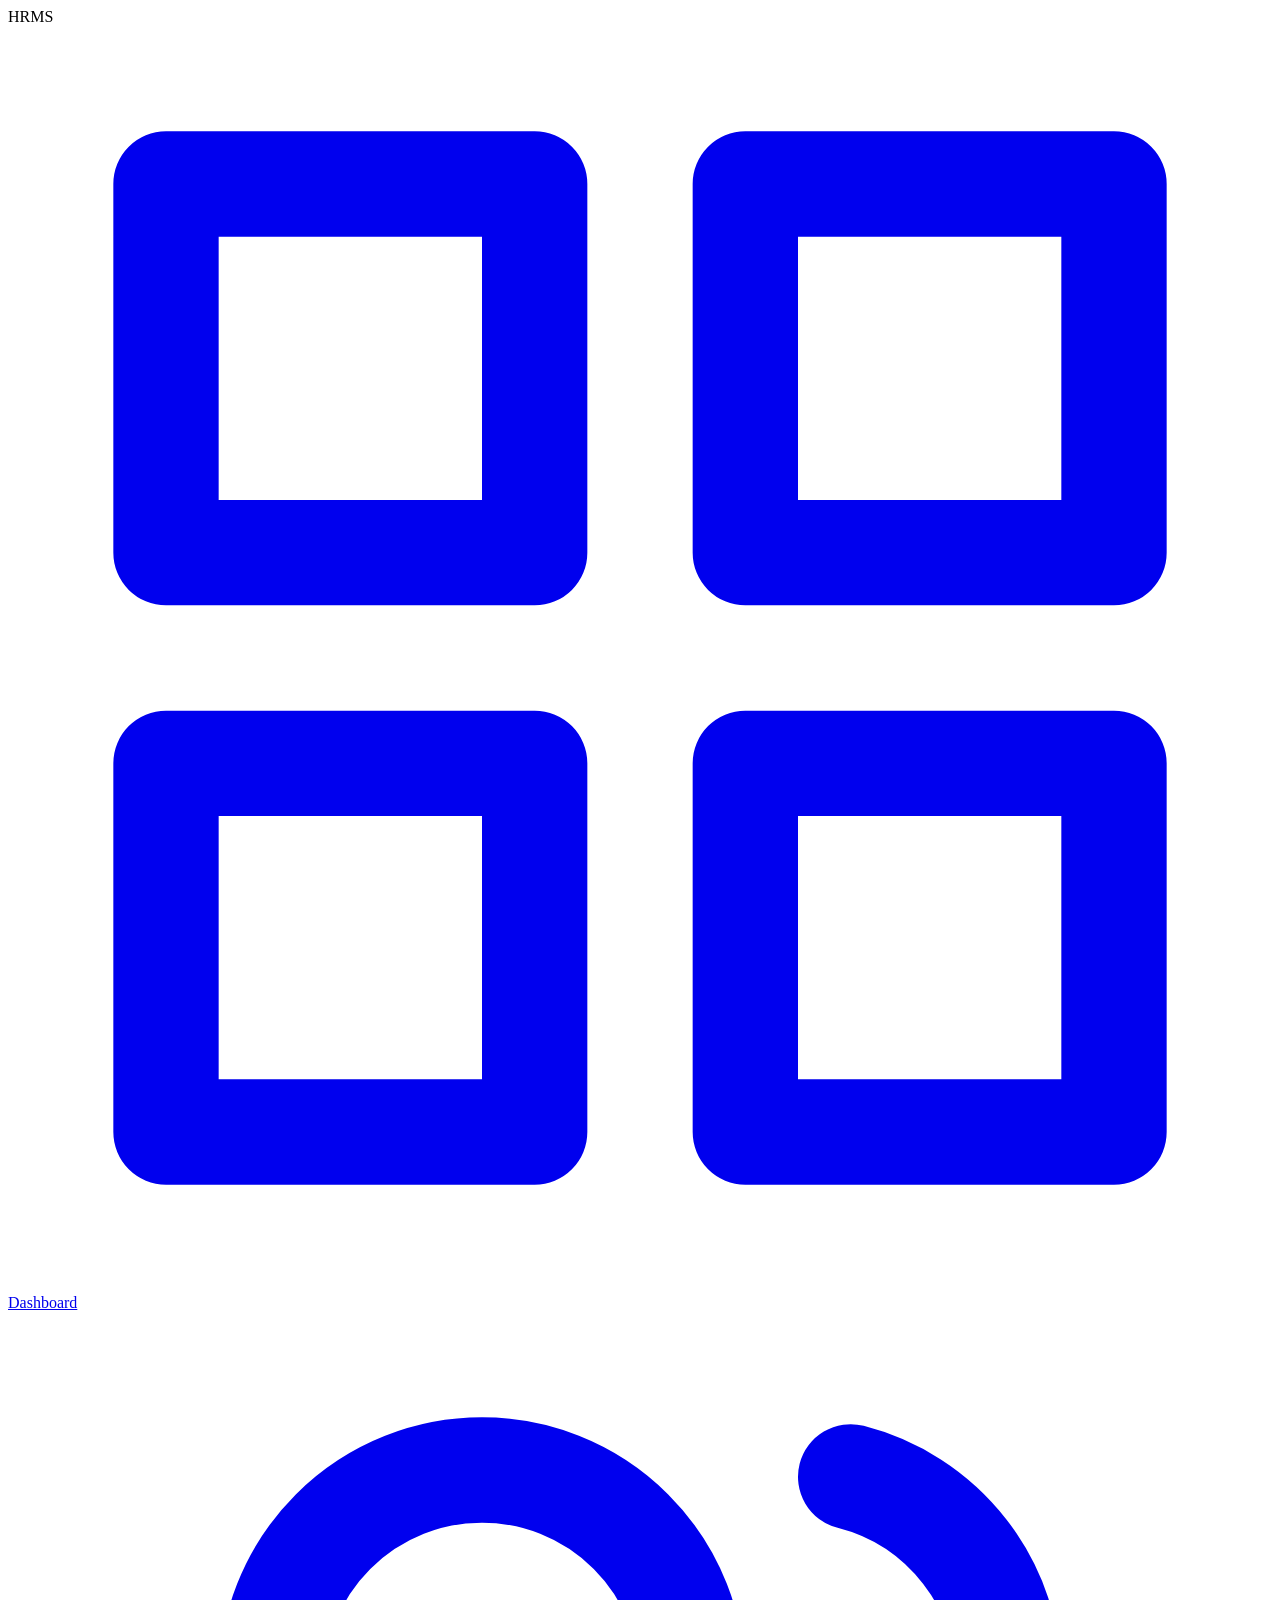
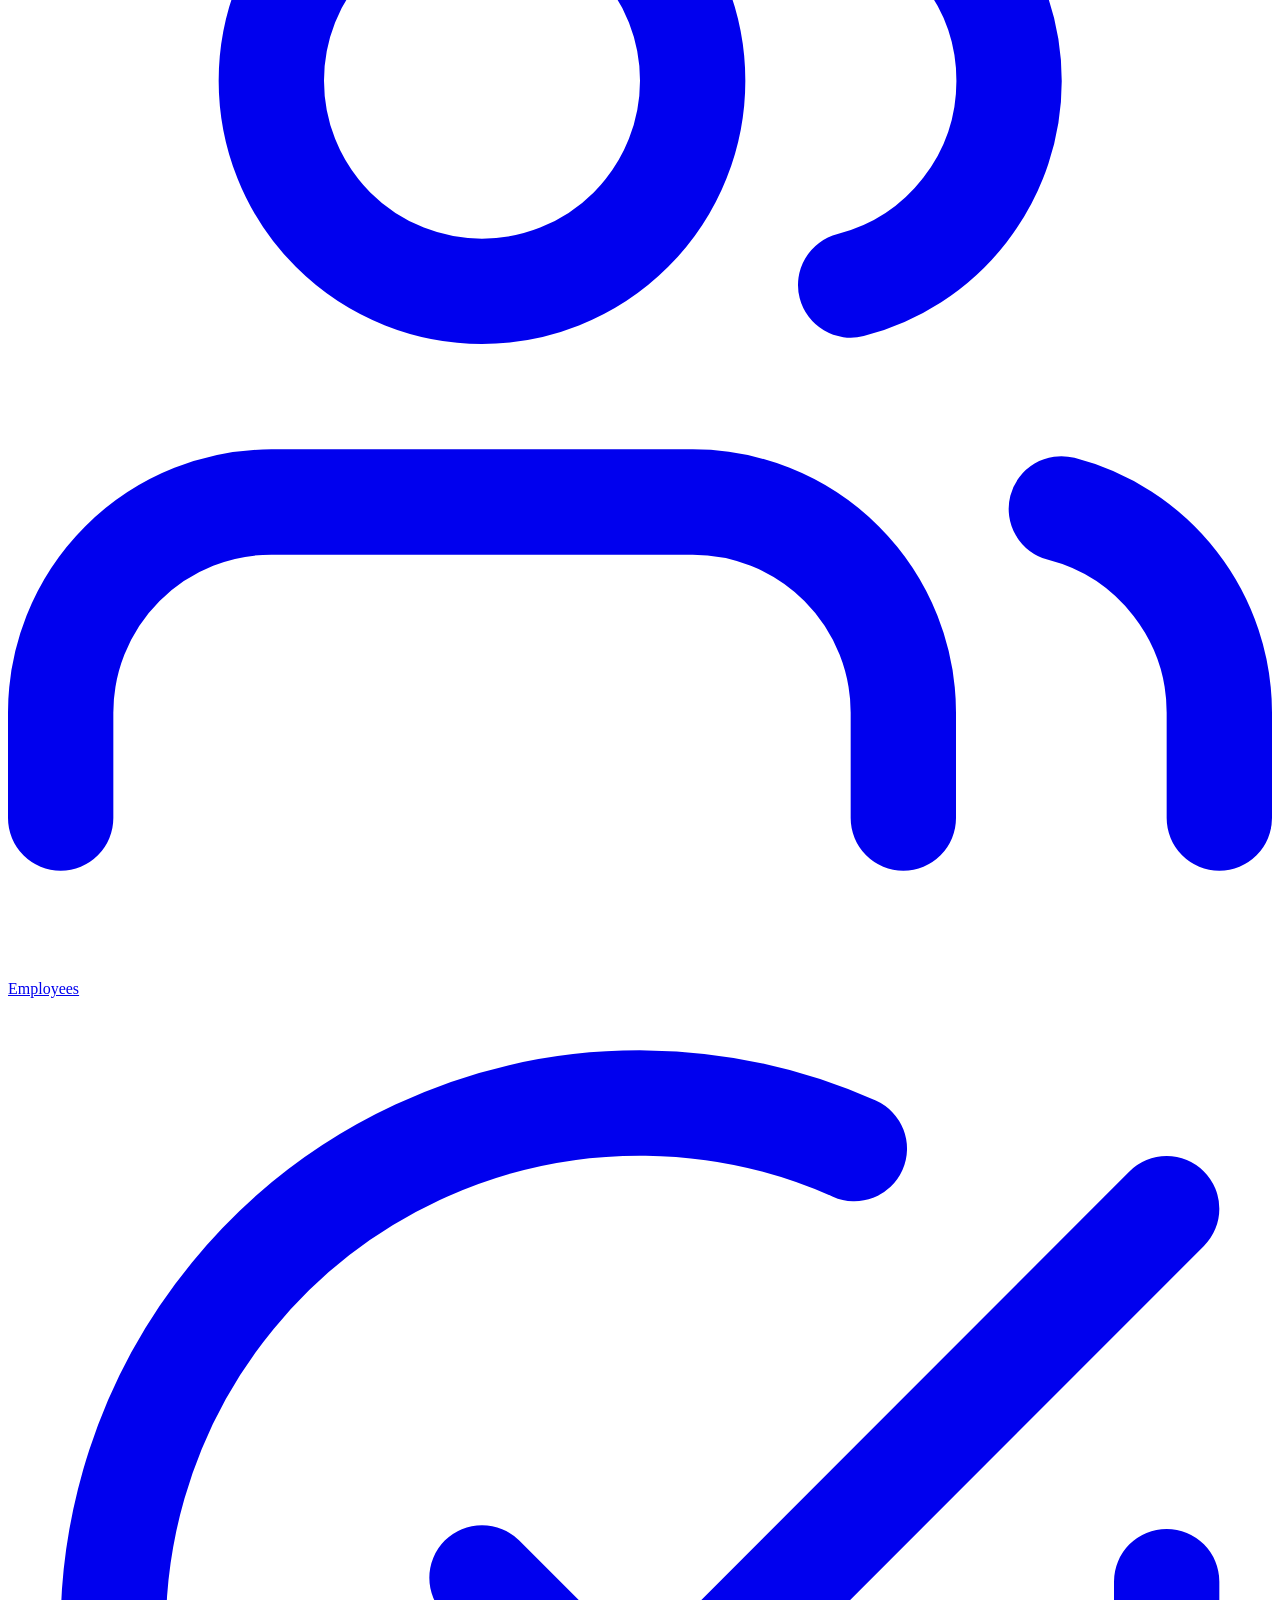
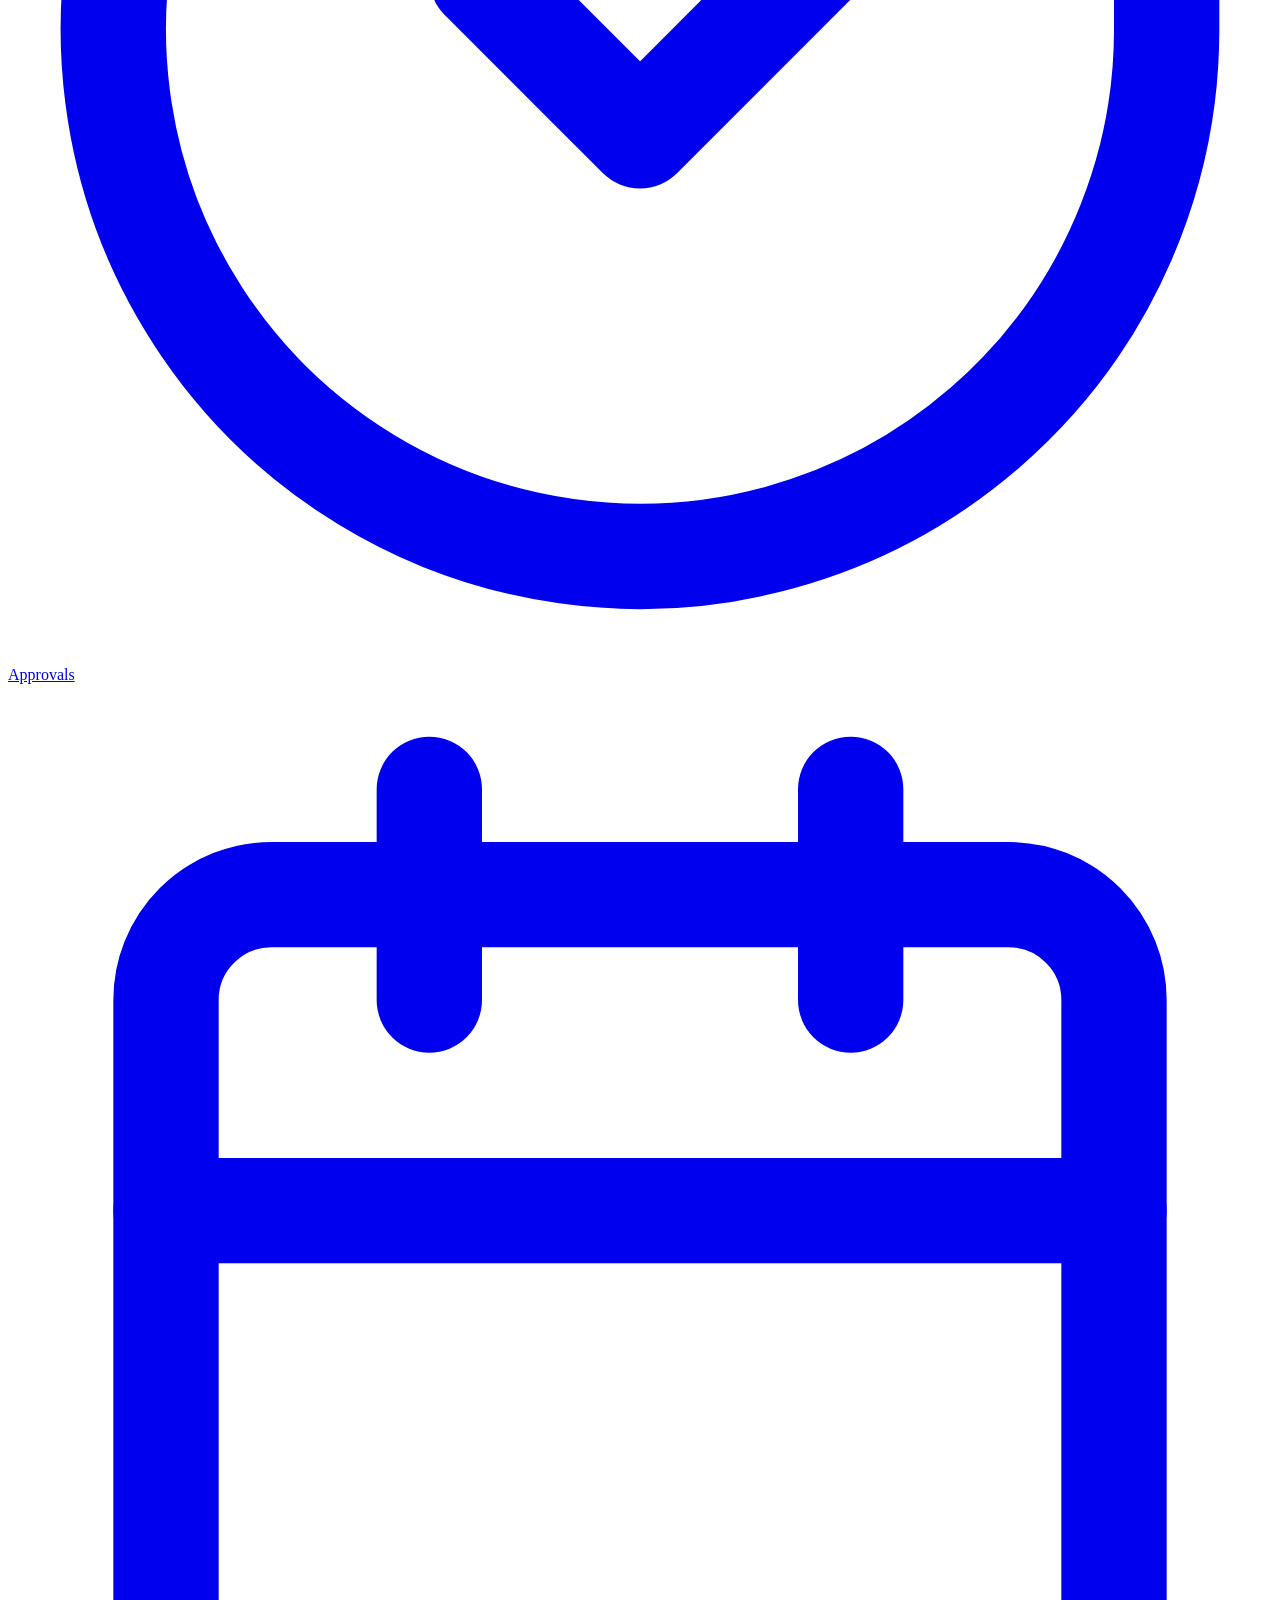
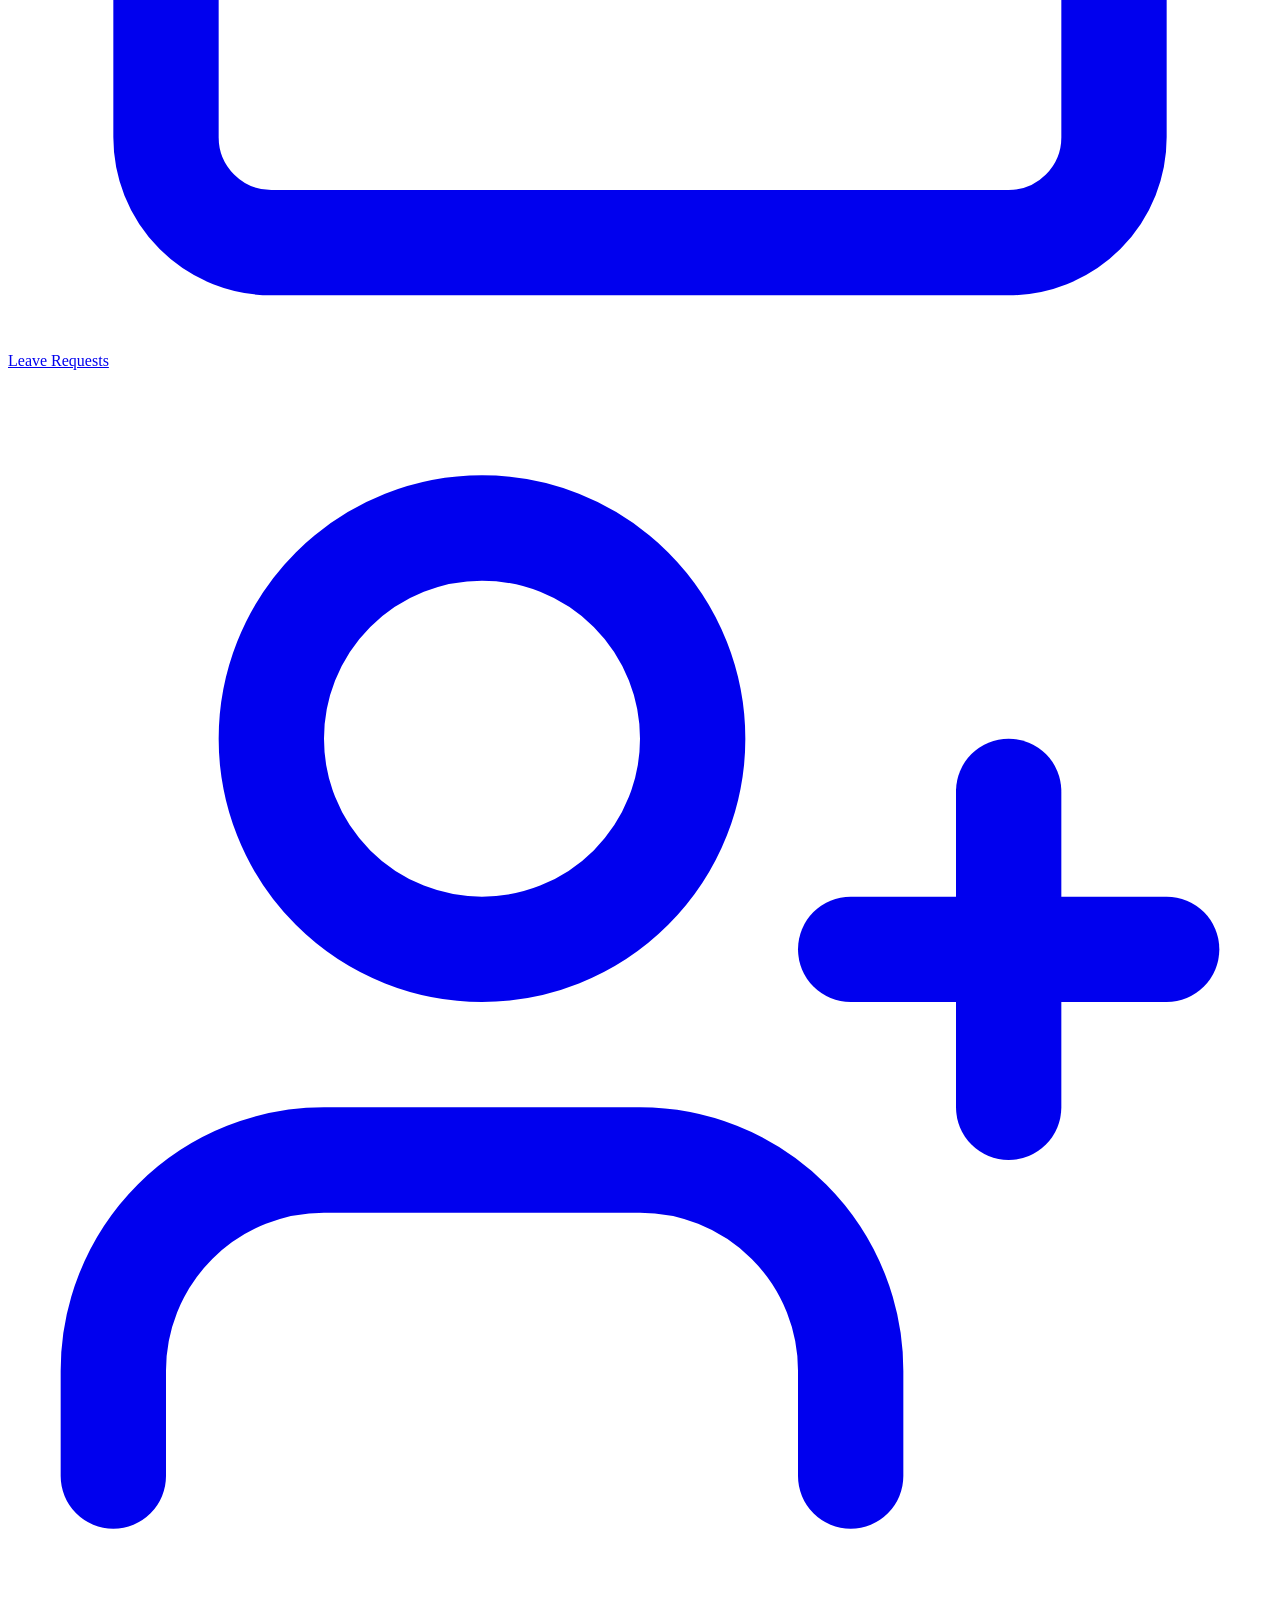
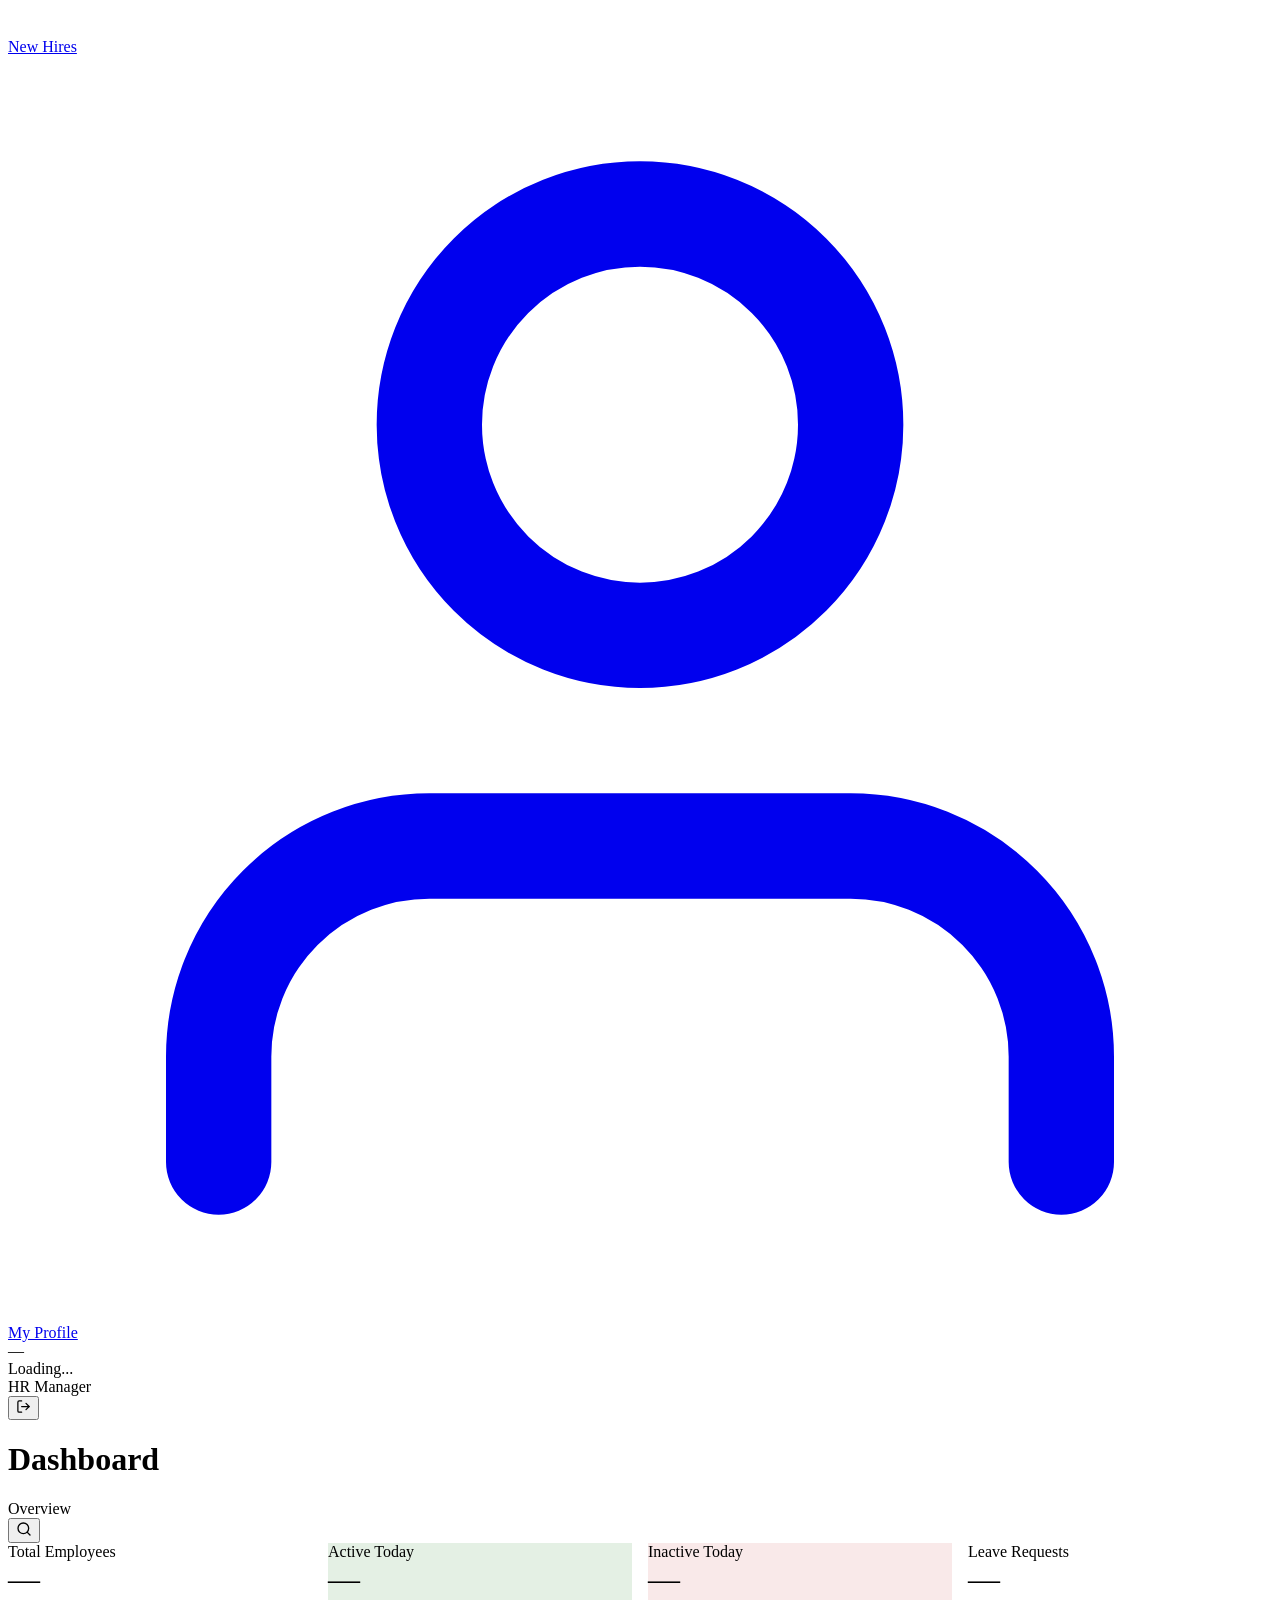
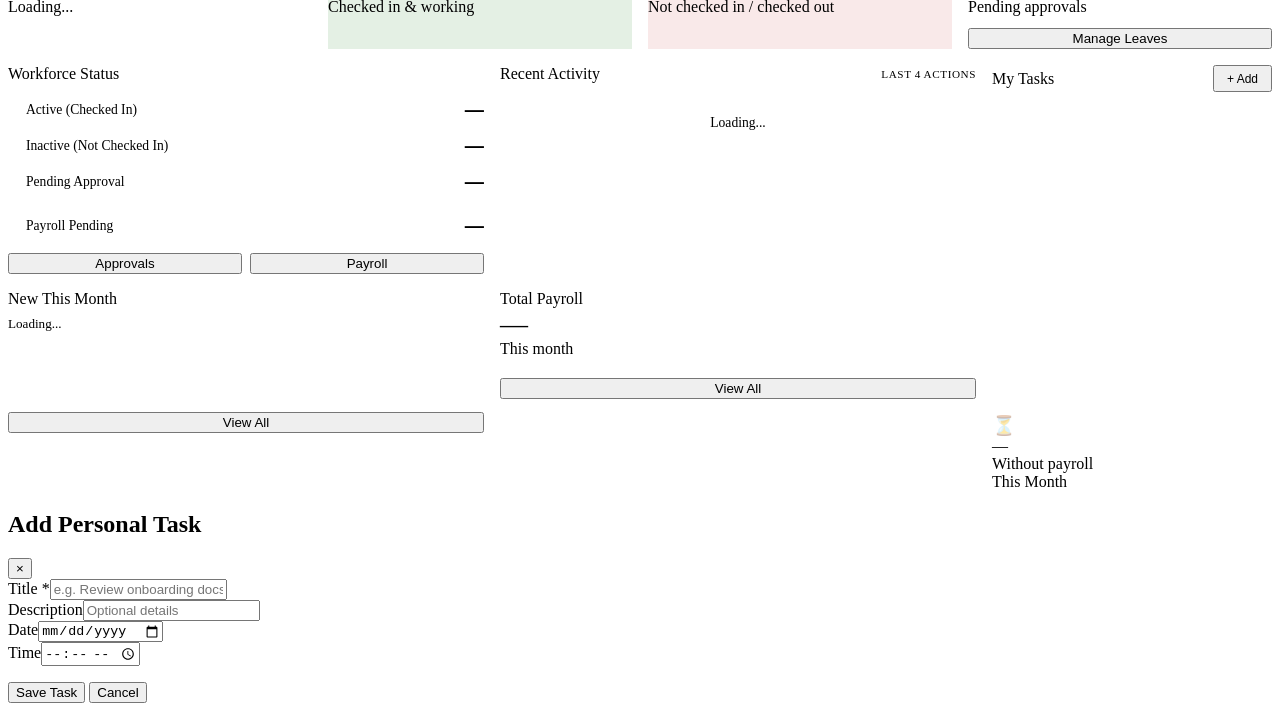
==== src/main/resources/static/hr-dashboard.html @ da0bb8f7 "Initial commit" ====
<!DOCTYPE html>
<html lang="en">
<head>
    <meta charset="UTF-8">
    <meta name="viewport" content="width=device-width, initial-scale=1.0">
    <title>HR Dashboard — HRMS</title>
    <link rel="stylesheet" href="/css/style.css">
</head>
<body class="app-page">

    <aside class="sidebar" id="sidebar">
        <div class="sidebar-brand">HR<span>MS</span></div>
        <nav class="sidebar-nav">
            <a href="/hr-dashboard.html" class="sidebar-nav-item active">
                <svg viewBox="0 0 24 24" fill="none" stroke="currentColor" stroke-width="2" stroke-linecap="round" stroke-linejoin="round"><rect x="3" y="3" width="7" height="7"/><rect x="14" y="3" width="7" height="7"/><rect x="14" y="14" width="7" height="7"/><rect x="3" y="14" width="7" height="7"/></svg>
                Dashboard
            </a>
            <a href="/employees.html" class="sidebar-nav-item">
                <svg viewBox="0 0 24 24" fill="none" stroke="currentColor" stroke-width="2" stroke-linecap="round" stroke-linejoin="round"><path d="M17 21v-2a4 4 0 0 0-4-4H5a4 4 0 0 0-4 4v2"/><circle cx="9" cy="7" r="4"/><path d="M23 21v-2a4 4 0 0 0-3-3.87"/><path d="M16 3.13a4 4 0 0 1 0 7.75"/></svg>
                Employees
            </a>
            <a href="/dashboard.html" class="sidebar-nav-item">
                <svg viewBox="0 0 24 24" fill="none" stroke="currentColor" stroke-width="2" stroke-linecap="round" stroke-linejoin="round"><path d="M22 11.08V12a10 10 0 1 1-5.93-9.14"/><polyline points="22 4 12 14.01 9 11.01"/></svg>
                Approvals
            </a>
            <a href="/manage-leaves.html" class="sidebar-nav-item">
                <svg viewBox="0 0 24 24" fill="none" stroke="currentColor" stroke-width="2" stroke-linecap="round" stroke-linejoin="round"><rect x="3" y="4" width="18" height="18" rx="2" ry="2"/><line x1="16" y1="2" x2="16" y2="6"/><line x1="8" y1="2" x2="8" y2="6"/><line x1="3" y1="10" x2="21" y2="10"/></svg>
                Leave Requests
            </a>
            <a href="/new-employees.html" class="sidebar-nav-item">
                <svg viewBox="0 0 24 24" fill="none" stroke="currentColor" stroke-width="2" stroke-linecap="round" stroke-linejoin="round"><path d="M16 21v-2a4 4 0 0 0-4-4H6a4 4 0 0 0-4 4v2"/><circle cx="9" cy="7" r="4"/><line x1="19" y1="8" x2="19" y2="14"/><line x1="22" y1="11" x2="16" y2="11"/></svg>
                New Hires
            </a>
            <a href="/profile.html" class="sidebar-nav-item">
                <svg viewBox="0 0 24 24" fill="none" stroke="currentColor" stroke-width="2" stroke-linecap="round" stroke-linejoin="round"><path d="M20 21v-2a4 4 0 0 0-4-4H8a4 4 0 0 0-4 4v2"/><circle cx="12" cy="7" r="4"/></svg>
                My Profile
            </a>
        </nav>
        <div class="sidebar-user">
            <div class="sidebar-user-avatar" id="sidebarAvatar">—</div>
            <div class="sidebar-user-info">
                <div class="sidebar-user-name" id="sidebarUsername">Loading...</div>
                <div class="sidebar-user-role">HR Manager</div>
            </div>
            <button class="sidebar-logout-btn" onclick="logout()" title="Logout">
                <svg width="15" height="15" viewBox="0 0 24 24" fill="none" stroke="currentColor" stroke-width="2" stroke-linecap="round" stroke-linejoin="round"><path d="M9 21H5a2 2 0 0 1-2-2V5a2 2 0 0 1 2-2h4"/><polyline points="16 17 21 12 16 7"/><line x1="21" y1="12" x2="9" y2="12"/></svg>
            </button>
        </div>
    </aside>

    <main class="main-content">

        <div class="page-header">
            <div class="page-header-left">
                <h1>Dashboard</h1>
                <span class="page-breadcrumb">Overview</span>
            </div>
            <div class="page-header-actions">
                <button class="icon-btn" title="Search" onclick="document.getElementById('searchOverlay').style.display='flex'">
                    <svg width="16" height="16" viewBox="0 0 24 24" fill="none" stroke="currentColor" stroke-width="2" stroke-linecap="round" stroke-linejoin="round"><circle cx="11" cy="11" r="8"/><line x1="21" y1="21" x2="16.65" y2="16.65"/></svg>
                </button>
            </div>
        </div>

        <!-- ROW 1: 4 stat cards -->
        <div style="display:grid; grid-template-columns:repeat(4,1fr); gap:1rem; margin-bottom:1rem;">
            <div class="card">
                <div class="card-title">Total Employees</div>
                <div class="stat-number" id="totalEmployees" style="font-size:2rem;">—</div>
                <div class="stat-label" id="empTrend">Loading...</div>
            </div>
            <div class="card" style="background:#E4F0E4; border-color:rgba(124,184,122,0.3);">
                <div class="card-title">Active Today</div>
                <div class="stat-number" id="presentToday" style="font-size:2rem; color:var(--accent-green);">—</div>
                <div class="stat-label">Checked in &amp; working</div>
            </div>
            <div class="card" style="background:#F9E9E9; border-color:rgba(224,112,112,0.3);">
                <div class="card-title">Inactive Today</div>
                <div class="stat-number" id="absentToday" style="font-size:2rem; color:var(--danger);">—</div>
                <div class="stat-label">Not checked in / checked out</div>
            </div>
            <div class="card card-yellow">
                <div class="card-title">Leave Requests</div>
                <div class="stat-number" id="pendingLeaveCount" style="font-size:2rem;">—</div>
                <div class="stat-label">Pending approvals</div>
                <div style="margin-top:0.75rem;">
                    <button class="btn-outline btn-sm" onclick="window.location.href='/manage-leaves.html'" style="width:100%;">Manage Leaves</button>
                </div>
            </div>
        </div>

        <!-- ROW 2: Workforce status + Recent Activity + Tasks sidebar -->
        <div style="display:grid; grid-template-columns:1fr 1fr 280px; gap:1rem; margin-bottom:1rem;">

            <!-- Workforce Status -->
            <div class="card">
                <div class="card-title" style="margin-bottom:1rem;">Workforce Status</div>
                <div style="display:flex; flex-direction:column; gap:0.875rem;">
                    <div style="display:flex; align-items:center; justify-content:space-between;">
                        <div style="display:flex; align-items:center; gap:0.5rem;">
                            <div style="width:10px; height:10px; border-radius:50%; background:var(--accent-green);"></div>
                            <span style="font-size:0.85rem; color:var(--text-secondary);">Active (Checked In)</span>
                        </div>
                        <span style="font-family:'Syne',sans-serif; font-weight:700; font-size:1.2rem;" id="activeEmployees">—</span>
                    </div>
                    <div style="display:flex; align-items:center; justify-content:space-between;">
                        <div style="display:flex; align-items:center; gap:0.5rem;">
                            <div style="width:10px; height:10px; border-radius:50%; background:var(--accent-pink);"></div>
                            <span style="font-size:0.85rem; color:var(--text-secondary);">Inactive (Not Checked In)</span>
                        </div>
                        <span style="font-family:'Syne',sans-serif; font-weight:700; font-size:1.2rem;" id="inactiveEmployees">—</span>
                    </div>
                    <div style="display:flex; align-items:center; justify-content:space-between;">
                        <div style="display:flex; align-items:center; gap:0.5rem;">
                            <div style="width:10px; height:10px; border-radius:50%; background:var(--accent-yellow);"></div>
                            <span style="font-size:0.85rem; color:var(--text-secondary);">Pending Approval</span>
                        </div>
                        <span style="font-family:'Syne',sans-serif; font-weight:700; font-size:1.2rem;" id="pendingApprovals">—</span>
                    </div>
                    <div style="display:flex; align-items:center; justify-content:space-between; padding-top:0.5rem; border-top:1px solid var(--border);">
                        <div style="display:flex; align-items:center; gap:0.5rem;">
                            <div style="width:10px; height:10px; border-radius:50%; background:var(--accent-teal);"></div>
                            <span style="font-size:0.85rem; color:var(--text-secondary);">Payroll Pending</span>
                        </div>
                        <span style="font-family:'Syne',sans-serif; font-weight:700; font-size:1.2rem;" id="payrollPending">—</span>
                    </div>
                </div>
                <div style="margin-top:1rem; display:flex; gap:0.5rem;">
                    <button class="btn-outline btn-sm" onclick="window.location.href='/dashboard.html'" style="flex:1;">Approvals</button>
                    <button class="btn-outline btn-sm" onclick="window.location.href='/employees.html'" style="flex:1;">Payroll</button>
                </div>
            </div>

            <!-- Recent Activity (HR-role only) -->
            <div class="card">
                <div style="display:flex; align-items:center; justify-content:space-between; margin-bottom:1rem;">
                    <div class="card-title" style="margin-bottom:0;">Recent Activity</div>
                    <span style="font-size:0.7rem; color:var(--text-muted); text-transform:uppercase; letter-spacing:0.05em;">Last 4 actions</span>
                </div>
                <div id="activityList" style="display:flex; flex-direction:column; gap:0.6rem;">
                    <div style="color:var(--text-muted); font-size:0.85rem; text-align:center; padding:1rem;">Loading...</div>
                </div>
            </div>

            <!-- Personal Tasks (localStorage) -->
            <div class="card">
                <div style="display:flex; align-items:center; justify-content:space-between; margin-bottom:0.75rem;">
                    <div class="card-title" style="margin-bottom:0;">My Tasks</div>
                    <button onclick="openAddTaskModal()" style="width:auto; padding:0.3rem 0.75rem; font-size:0.75rem;">+ Add</button>
                </div>
                <div id="personalTaskList" style="display:flex; flex-direction:column; gap:0.4rem; max-height:260px; overflow-y:auto;"></div>
                <div id="noTasksMsg" style="display:none; text-align:center; padding:1rem; color:var(--text-muted); font-size:0.78rem;">No tasks yet.</div>
            </div>
        </div>

        <!-- ROW 3: New Employees + Payroll + Total Payroll dark card -->
        <div style="display:grid; grid-template-columns:1fr 1fr 280px; gap:1rem;">

            <!-- New Employees This Month -->
            <div class="card">
                <div class="card-title">New This Month</div>
                <div id="newEmployeesList" style="display:flex; flex-direction:column; gap:0.6rem; margin-top:0.5rem; min-height:80px;">
                    <div style="color:var(--text-muted); font-size:0.82rem;">Loading...</div>
                </div>
                <div style="margin-top:1rem;">
                    <button class="btn-outline btn-sm" onclick="window.location.href='/new-employees.html'" style="width:100%;">View All</button>
                </div>
            </div>

            <!-- Payroll stats -->
            <div class="card">
                <div class="card-title">Total Payroll</div>
                <div class="stat-number" id="totalPayroll" style="font-size:1.75rem;">—</div>
                <div class="stat-label">This month</div>
                <div style="margin-top:1.25rem;">
                    <button class="btn-outline btn-sm" onclick="window.location.href='/employees.html'" style="width:100%;">View All</button>
                </div>
            </div>

            <!-- Dark card: Payroll pending -->
            <div class="img-card">
                <div class="img-card-bg">
                    <svg width="120" height="120" viewBox="0 0 120 120" fill="none" style="opacity:0.08;"><circle cx="60" cy="60" r="55" stroke="white" stroke-width="2"/><circle cx="60" cy="60" r="35" stroke="white" stroke-width="2"/></svg>
                    <div class="img-card-overlay"></div>
                </div>
                <div class="img-card-content">
                    <span style="font-size:1.2rem; margin-bottom:0.5rem; opacity:0.4;">⏳</span>
                    <div class="img-card-value" id="payrollPendingCount">—</div>
                    <div class="img-card-sub">Without payroll</div>
                    <div class="img-card-label">This Month</div>
                </div>
            </div>
        </div>

    </main>

    <!-- Add Personal Task Modal -->
    <div id="addTaskModal" class="modal">
        <div class="modal-content" style="max-width:480px;">
            <div class="modal-header"><h2>Add Personal Task</h2><button class="modal-close" onclick="closeAddTaskModal()">×</button></div>
            <div class="modal-body">
                <div class="form-group"><label>Title *</label><input type="text" id="taskTitle" placeholder="e.g. Review onboarding docs"></div>
                <div class="form-group"><label>Description</label><input type="text" id="taskDesc" placeholder="Optional details"></div>
                <div class="form-row">
                    <div class="form-group"><label>Date</label><input type="date" id="taskDate"></div>
                    <div class="form-group"><label>Time</label><input type="time" id="taskTime"></div>
                </div>
                <div class="btn-group" style="margin-top:1rem;">
                    <button onclick="savePersonalTask()">Save Task</button>
                    <button onclick="closeAddTaskModal()" class="btn-secondary">Cancel</button>
                </div>
            </div>
        </div>
    </div>

    <!-- Search Overlay -->
    <div id="searchOverlay" style="display:none; position:fixed; inset:0; background:rgba(20,20,20,0.6); backdrop-filter:blur(6px); z-index:500; align-items:flex-start; justify-content:center; padding-top:10vh;">
        <div style="background:var(--bg-card); border-radius:var(--radius-xl); padding:1.5rem; width:90%; max-width:520px; box-shadow:var(--shadow-lg);">
            <div style="display:flex; align-items:center; gap:0.75rem; border:1.5px solid var(--border-strong); border-radius:var(--radius-sm); padding:0 1rem;">
                <svg width="16" height="16" viewBox="0 0 24 24" fill="none" stroke="currentColor" stroke-width="2"><circle cx="11" cy="11" r="8"/><line x1="21" y1="21" x2="16.65" y2="16.65"/></svg>
                <input type="text" placeholder="Search..." id="searchInput" style="border:none; background:transparent; flex:1; padding:0.875rem 0; font-size:1rem;" oninput="handleSearch(this.value)">
                <button onclick="document.getElementById('searchOverlay').style.display='none'" style="background:none;border:none;color:var(--text-muted);cursor:pointer;padding:0;width:auto;transform:none;box-shadow:none;font-size:1.25rem;">&times;</button>
            </div>
            <div id="searchResults" style="margin-top:1rem; max-height:300px; overflow-y:auto;"></div>
        </div>
    </div>

    <script src="/js/auth.js"></script>
    <script>
    let currentUser = null;

    async function init() {
        currentUser = await requireAuth('HR');
        if (!currentUser) return;
        document.getElementById('sidebarUsername').textContent = currentUser.username;
        document.getElementById('sidebarAvatar').textContent = currentUser.username.substring(0,2).toUpperCase();
        await Promise.all([loadDashboardStats(), loadRecentActivity(), loadNewEmployees()]);
        renderPersonalTasks();
    }

    async function loadDashboardStats() {
        try {
            const res = await fetch('/api/hr/dashboard/stats', { credentials:'include' });
            if (!res.ok) return;
            const s = await res.json();
            document.getElementById('totalEmployees').textContent    = s.totalEmployees    ?? 0;
            document.getElementById('presentToday').textContent      = s.presentToday      ?? 0;
            document.getElementById('absentToday').textContent       = s.absentToday       ?? 0;
            document.getElementById('pendingLeaveCount').textContent = s.pendingLeaveCount ?? 0;
            document.getElementById('activeEmployees').textContent   = s.activeEmployees   ?? 0;
            document.getElementById('inactiveEmployees').textContent = s.inactiveEmployees ?? 0;
            document.getElementById('pendingApprovals').textContent  = s.pendingApprovals  ?? 0;
            document.getElementById('payrollPending').textContent    = s.payrollPendingCount ?? 0;
            document.getElementById('payrollPendingCount').textContent = s.payrollPendingCount ?? 0;
            document.getElementById('totalPayroll').textContent      = formatCurrency(s.totalMonthlyPayroll);
            document.getElementById('empTrend').textContent          = (s.activeEmployees ?? 0) + ' checked in today';
        } catch(e) { console.error(e); }
    }

    async function loadRecentActivity() {
        const el = document.getElementById('activityList');
        try {
            const res = await fetch('/api/activity/recent', { credentials:'include' });
            if (!res.ok) { el.innerHTML = '<div style="color:var(--text-muted);font-size:0.82rem;text-align:center;">No activity yet.</div>'; return; }
            const list = await res.json();
            if (!list.length) { el.innerHTML = '<div style="color:var(--text-muted);font-size:0.82rem;text-align:center;">No HR activity recorded.</div>'; return; }
            const iconMap = {
                'EMPLOYEE_ADDED':'👤','USER_APPROVED':'✅','USER_REJECTED':'❌',
                'PAYROLL_GENERATED':'💰','LEAVE_APPROVED':'📅','LEAVE_REJECTED':'🚫',
                'TASK_ASSIGNED':'📋','TASK_CREATED':'✏️'
            };
            el.innerHTML = list.map(a => `
                <div style="display:flex;align-items:flex-start;gap:0.6rem;padding:0.6rem;background:var(--bg-card-alt);border-radius:10px;">
                    <span style="font-size:1rem;flex-shrink:0;margin-top:1px;">${iconMap[a.actionType]||'•'}</span>
                    <div style="flex:1;min-width:0;">
                        <div style="font-size:0.78rem;font-weight:500;white-space:nowrap;overflow:hidden;text-overflow:ellipsis;">${esc(a.description)}</div>
                        <div style="font-size:0.68rem;color:var(--text-muted);">${timeAgo(a.createdAt)}</div>
                    </div>
                </div>`).join('');
        } catch(e) { el.innerHTML = '<div style="color:var(--text-muted);font-size:0.82rem;">Failed to load.</div>'; }
    }

    async function loadNewEmployees() {
        const el = document.getElementById('newEmployeesList');
        try {
            const res = await fetch('/api/hr/employees/new-this-month', { credentials:'include' });
            if (!res.ok) { el.innerHTML = '<div style="color:var(--text-muted);font-size:0.82rem;">No new employees this month.</div>'; return; }
            const list = await res.json();
            if (!list.length) { el.innerHTML = '<div style="color:var(--text-muted);font-size:0.82rem;">No new employees this month.</div>'; return; }
            const colors = ['#7ABCB8','#7CB87A','#E8D87A','#E8A0A0'];
            el.innerHTML = list.slice(0,3).map((emp,i) => {
                const ini = (emp.fullName||'?').split(' ').map(n=>n[0]).join('').toUpperCase().substring(0,2);
                return `<div style="display:flex;align-items:center;gap:0.6rem;">
                    <div style="width:28px;height:28px;border-radius:50%;background:${colors[i%colors.length]};display:flex;align-items:center;justify-content:center;font-size:0.68rem;font-weight:700;color:#fff;flex-shrink:0;">${ini}</div>
                    <div style="min-width:0;">
                        <div style="font-size:0.82rem;font-weight:500;white-space:nowrap;overflow:hidden;text-overflow:ellipsis;">${esc(emp.fullName)}</div>
                        <div style="font-size:0.7rem;color:var(--text-muted);white-space:nowrap;overflow:hidden;text-overflow:ellipsis;">${esc(emp.email||'—')}</div>
                    </div>
                </div>`;
            }).join('');
        } catch(e) { el.innerHTML = '<div style="color:var(--text-muted);font-size:0.82rem;">Failed to load.</div>'; }
    }

    // ── Personal Tasks (localStorage) ────────────────────────────
    function getTasks() { try { return JSON.parse(localStorage.getItem('hrPersonalTasks')||'[]'); } catch { return []; } }
    function saveTasks(t) { localStorage.setItem('hrPersonalTasks', JSON.stringify(t)); }
    function renderPersonalTasks() {
        const tasks = getTasks();
        const list = document.getElementById('personalTaskList');
        const msg  = document.getElementById('noTasksMsg');
        if (!tasks.length) { list.innerHTML=''; msg.style.display='block'; return; }
        msg.style.display='none';
        list.innerHTML = tasks.map((t,i) => `
            <div style="display:flex;align-items:flex-start;gap:0.5rem;padding:0.5rem;background:var(--bg-card-alt);border-radius:8px;">
                <div onclick="toggleTask(${i})" style="width:16px;height:16px;border-radius:50%;border:2px solid ${t.done?'var(--accent-green)':'var(--border-strong)'};background:${t.done?'var(--accent-green)':'transparent'};cursor:pointer;flex-shrink:0;margin-top:2px;display:flex;align-items:center;justify-content:center;">
                    ${t.done?'<svg width="9" height="9" viewBox="0 0 24 24" fill="none" stroke="white" stroke-width="3" stroke-linecap="round" stroke-linejoin="round"><polyline points="20 6 9 17 4 12"/></svg>':''}
                </div>
                <div style="flex:1;min-width:0;">
                    <div style="font-size:0.78rem;font-weight:500;${t.done?'text-decoration:line-through;color:var(--text-muted);':''}">${esc(t.title)}</div>
                    ${t.date?`<div style="font-size:0.68rem;color:var(--text-muted);">${t.date}${t.time?' '+t.time:''}</div>`:''}
                </div>
                <button onclick="deleteTask(${i})" style="background:none;border:none;color:var(--text-muted);cursor:pointer;padding:0;width:auto;transform:none;box-shadow:none;font-size:1rem;line-height:1;">×</button>
            </div>`).join('');
    }
    function openAddTaskModal() {
        ['taskTitle','taskDesc','taskDate','taskTime'].forEach(id => document.getElementById(id).value='');
        document.getElementById('addTaskModal').classList.add('open');
    }
    function closeAddTaskModal() { document.getElementById('addTaskModal').classList.remove('open'); }
    function savePersonalTask() {
        const title = document.getElementById('taskTitle').value.trim();
        if (!title) { alert('Title required'); return; }
        const tasks = getTasks();
        tasks.unshift({ title, desc: document.getElementById('taskDesc').value.trim(),
            date: document.getElementById('taskDate').value, time: document.getElementById('taskTime').value, done: false });
        saveTasks(tasks); renderPersonalTasks(); closeAddTaskModal();
    }
    function toggleTask(i) { const t=getTasks(); t[i].done=!t[i].done; saveTasks(t); renderPersonalTasks(); }
    function deleteTask(i) { const t=getTasks(); t.splice(i,1); saveTasks(t); renderPersonalTasks(); }

    // ── Utils ─────────────────────────────────────────────────────
    function formatCurrency(v) {
        if (!v) return '₹0';
        if (v>=100000) return '₹'+(v/100000).toFixed(1)+'L';
        if (v>=1000) return '₹'+(v/1000).toFixed(1)+'K';
        return '₹'+v;
    }
    function timeAgo(iso) {
        if (!iso) return '';
        const m = Math.floor((Date.now()-new Date(iso).getTime())/60000);
        if (m<1) return 'just now'; if (m<60) return m+'m ago';
        const h=Math.floor(m/60); if (h<24) return h+'h ago';
        return Math.floor(h/24)+'d ago';
    }
    function esc(s) { if(!s) return ''; return String(s).replace(/&/g,'&amp;').replace(/</g,'&lt;').replace(/>/g,'&gt;'); }
    function handleSearch(val) {
        const r = document.getElementById('searchResults');
        if (!val.trim()) { r.innerHTML=''; return; }
        const s = [
            {label:'Employees',href:'/employees.html'},{label:'Add Employee',href:'/add-employee.html'},
            {label:'Approvals',href:'/dashboard.html'},{label:'Leave Requests',href:'/manage-leaves.html'},
            {label:'New Hires',href:'/new-employees.html'}
        ].filter(x=>x.label.toLowerCase().includes(val.toLowerCase()));
        r.innerHTML = s.length ? s.map(x=>`<a href="${x.href}" style="display:block;padding:0.75rem 1rem;border-radius:var(--radius-sm);color:var(--text-primary);text-decoration:none;font-weight:500;font-size:0.875rem;" onmouseover="this.style.background='var(--bg-card-alt)'" onmouseout="this.style.background=''">${x.label}</a>`).join('')
            : '<p style="color:var(--text-muted);font-size:0.85rem;padding:0.5rem 0;margin:0;">No results</p>';
    }
    document.addEventListener('keydown', e => { if(e.key==='Escape') document.getElementById('searchOverlay').style.display='none'; });
    window.onclick = e => { if(e.target===document.getElementById('addTaskModal')) closeAddTaskModal(); };

    init();
    </script>
</body>
</html>
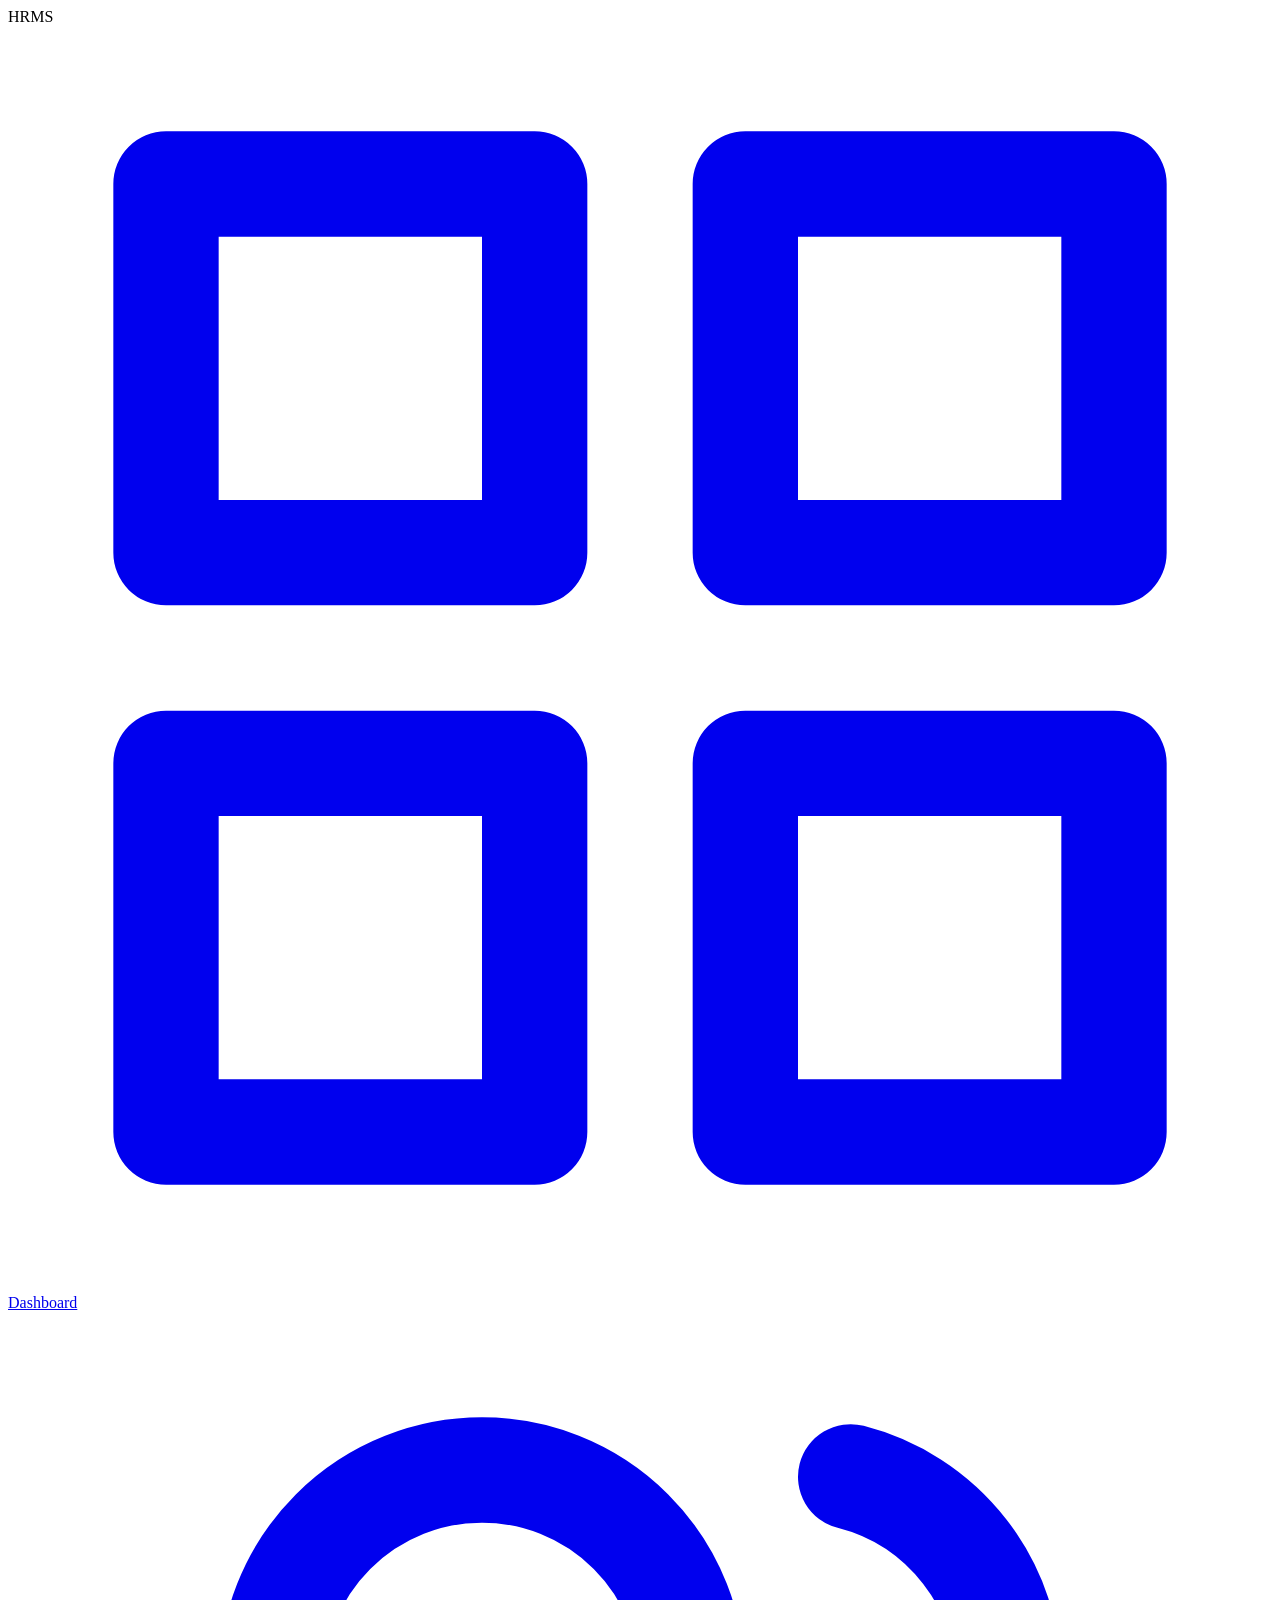
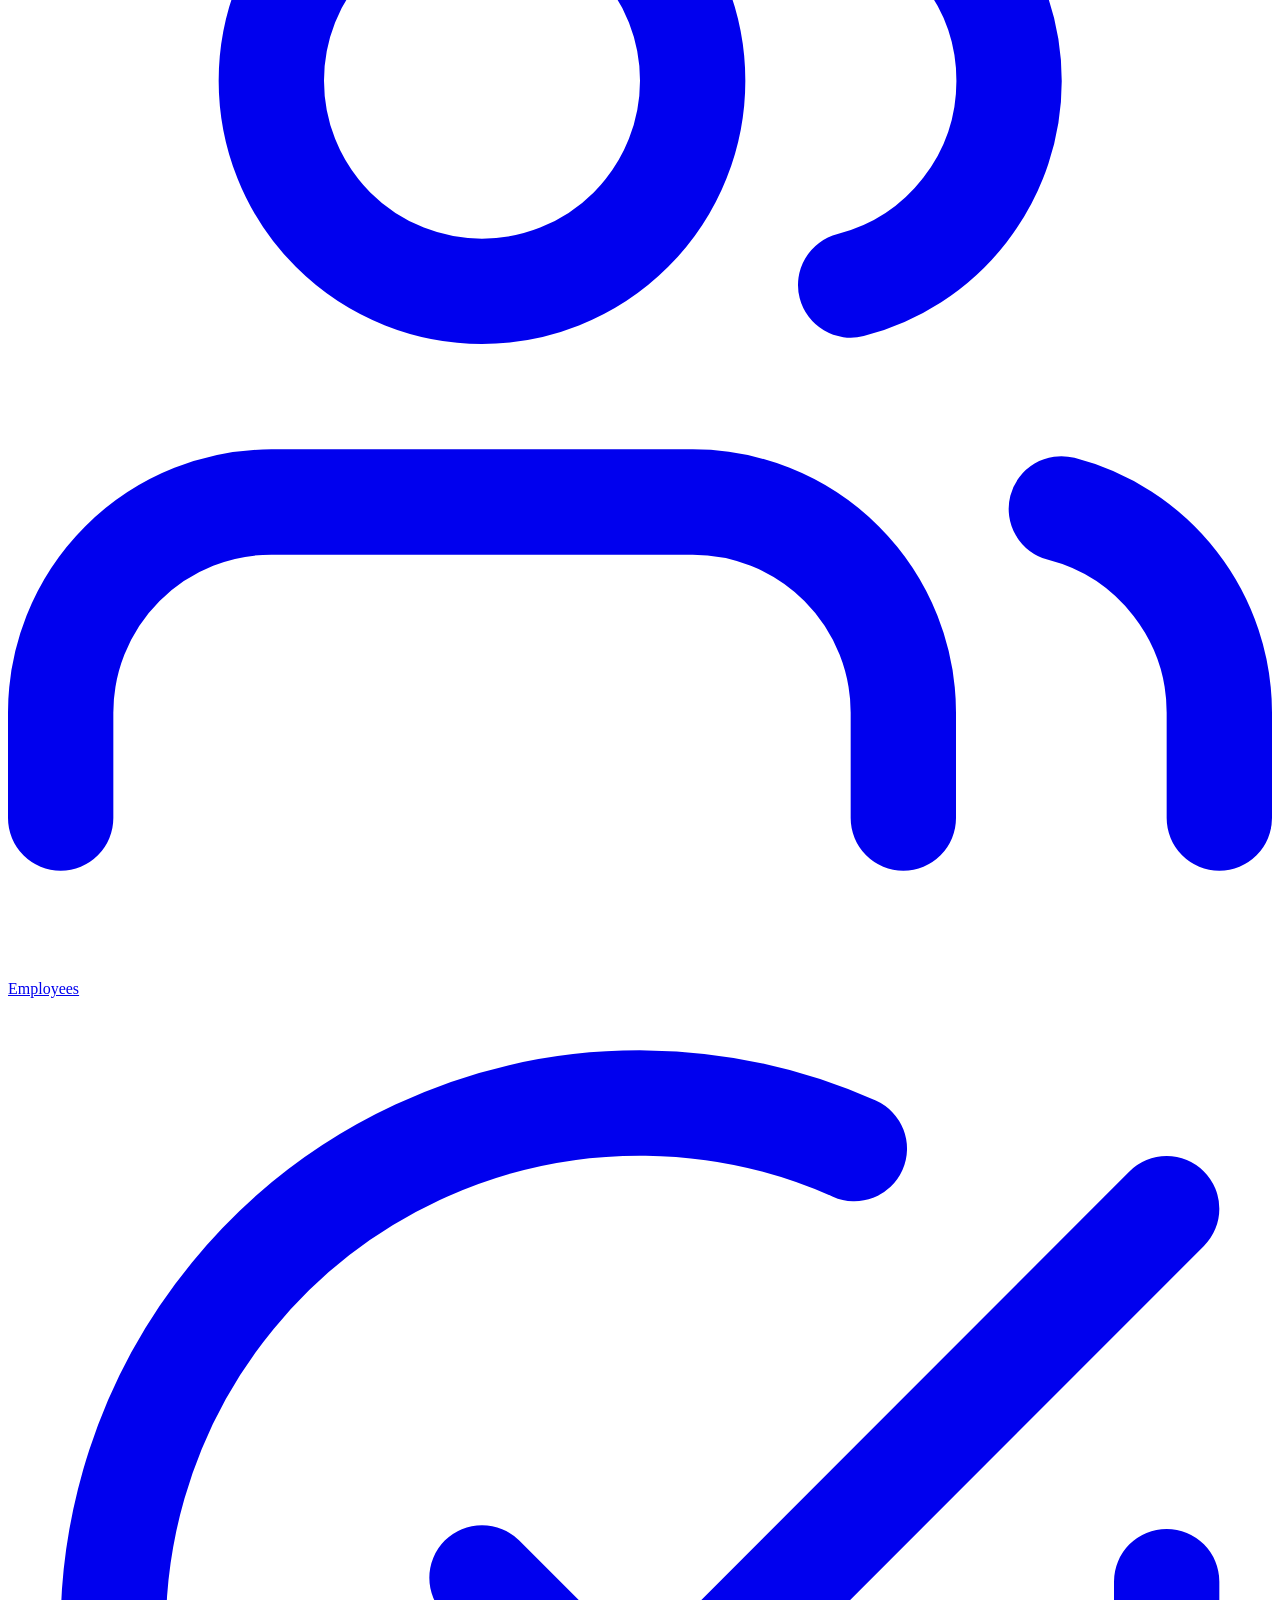
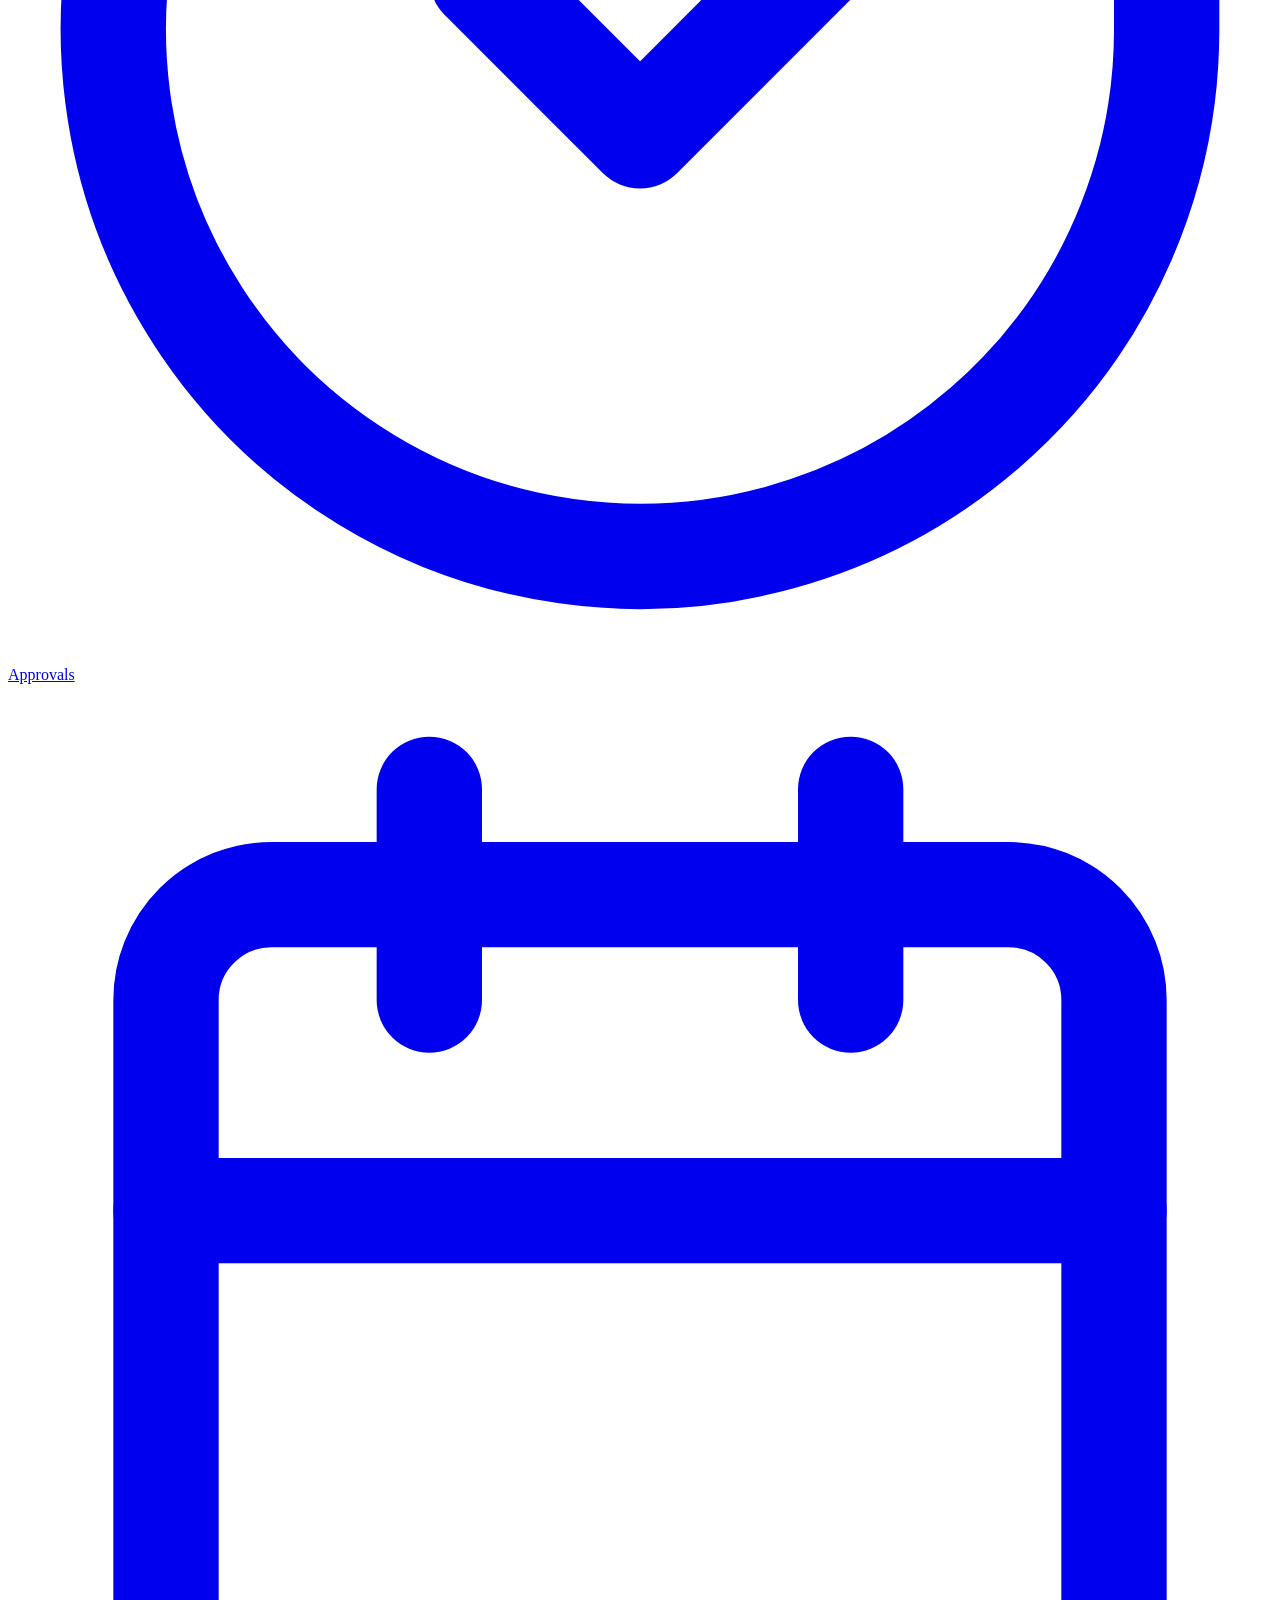
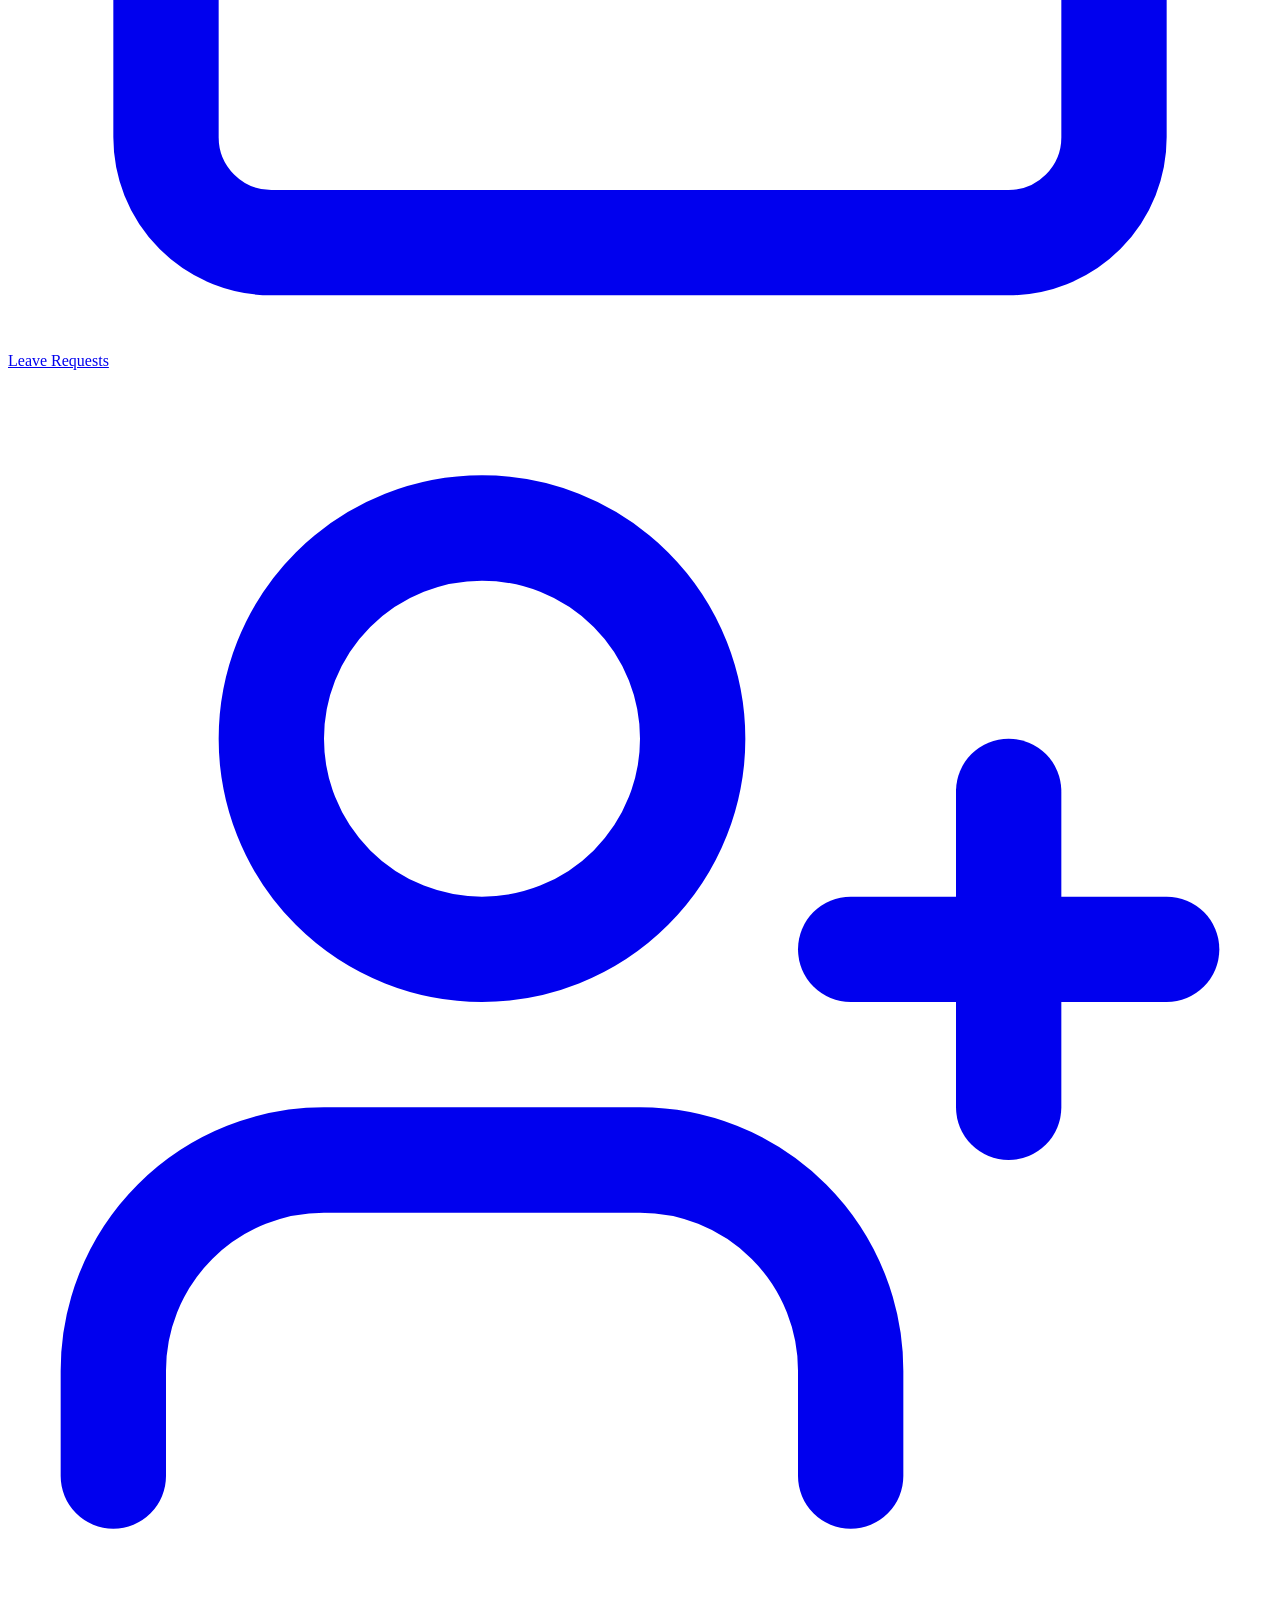
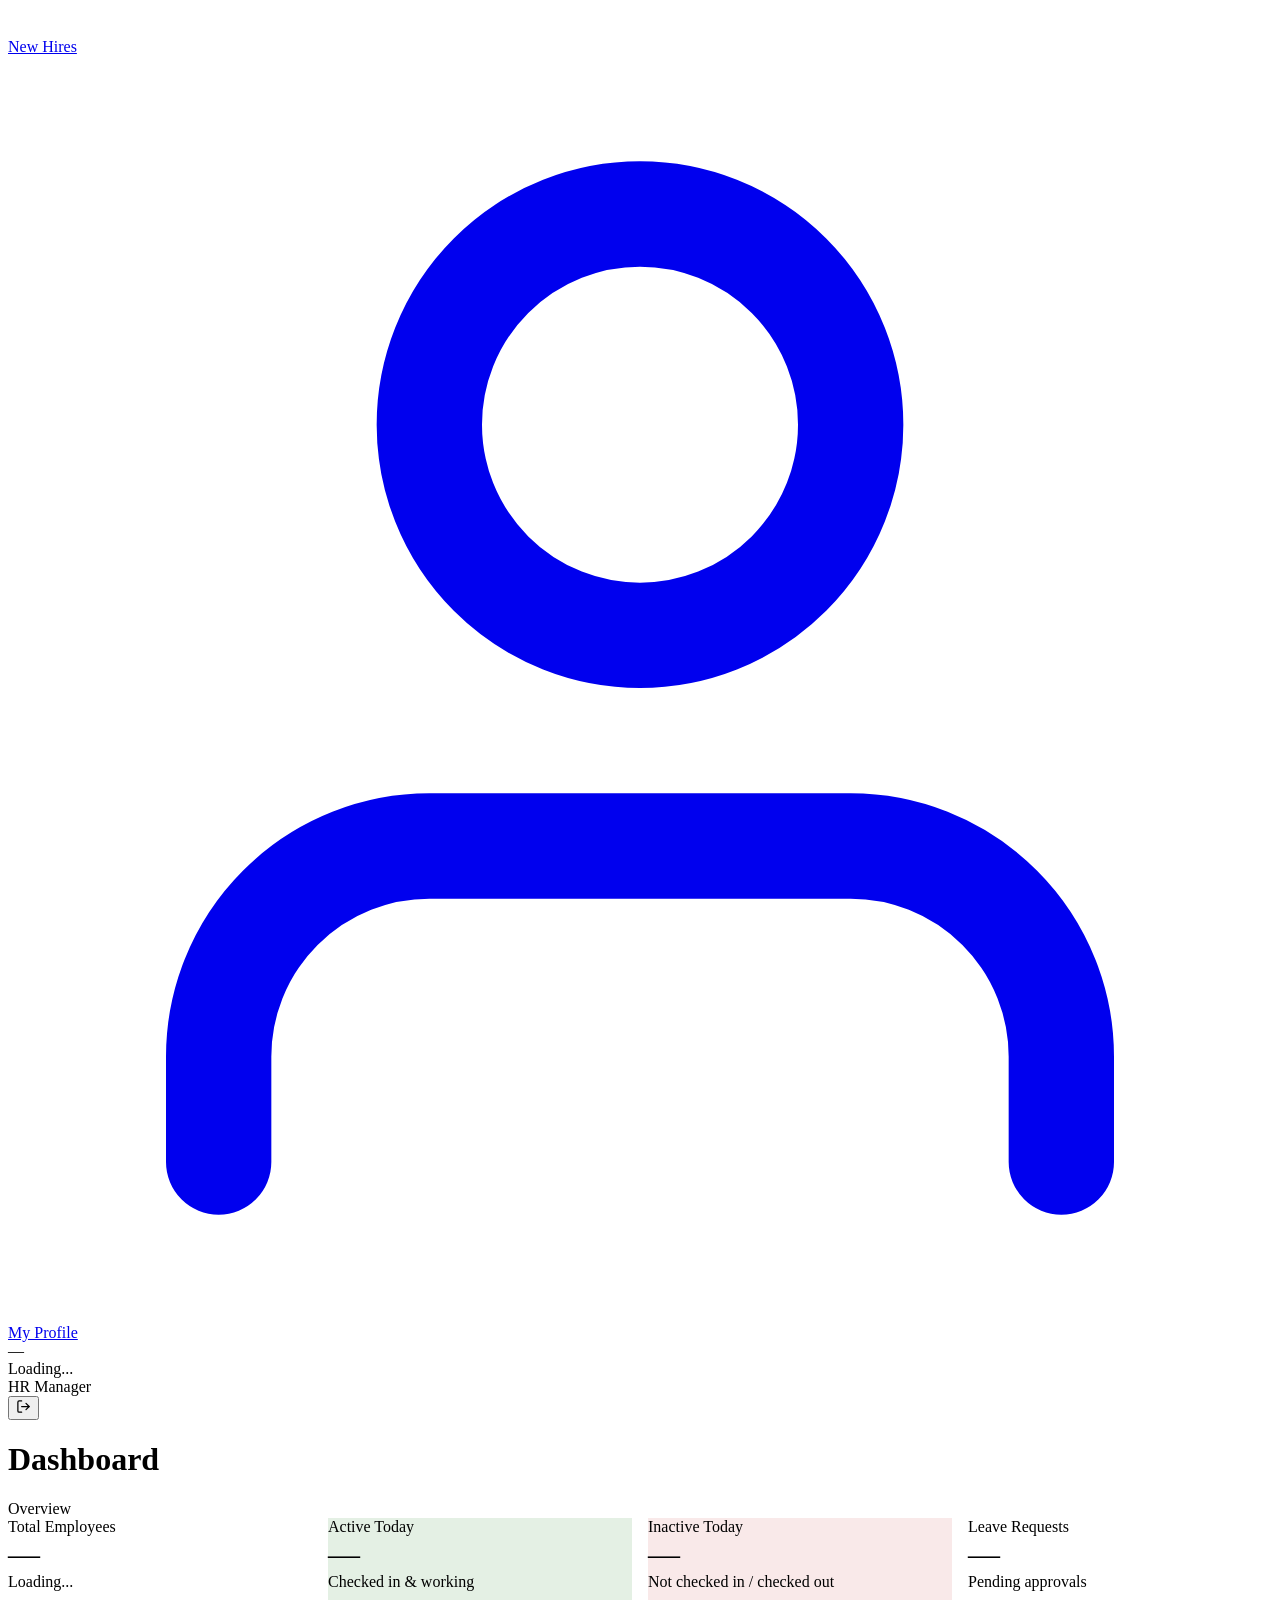
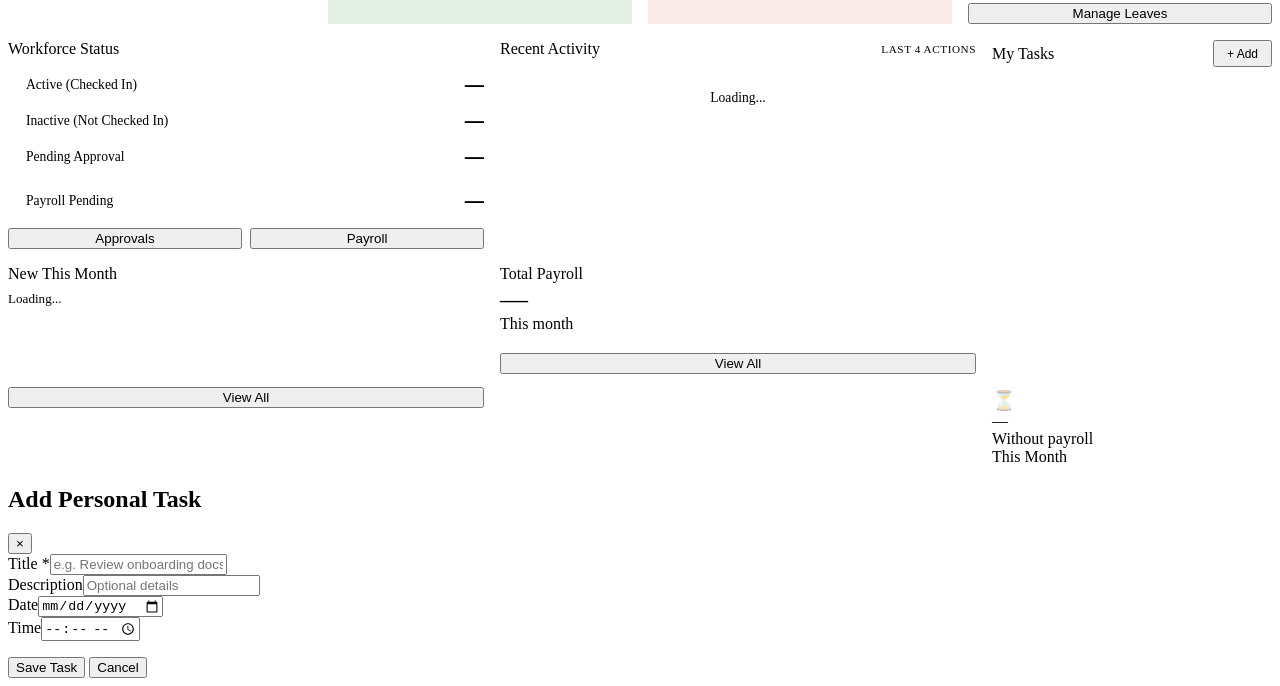
==== commit e26f6e7f: "html modified" ====
--- a/src/main/resources/static/hr-dashboard.html
+++ b/src/main/resources/static/hr-dashboard.html
@@ -55,11 +55,7 @@
                 <h1>Dashboard</h1>
                 <span class="page-breadcrumb">Overview</span>
             </div>
-            <div class="page-header-actions">
-                <button class="icon-btn" title="Search" onclick="document.getElementById('searchOverlay').style.display='flex'">
-                    <svg width="16" height="16" viewBox="0 0 24 24" fill="none" stroke="currentColor" stroke-width="2" stroke-linecap="round" stroke-linejoin="round"><circle cx="11" cy="11" r="8"/><line x1="21" y1="21" x2="16.65" y2="16.65"/></svg>
-                </button>
-            </div>
+            
         </div>
 
         <!-- ROW 1: 4 stat cards -->
